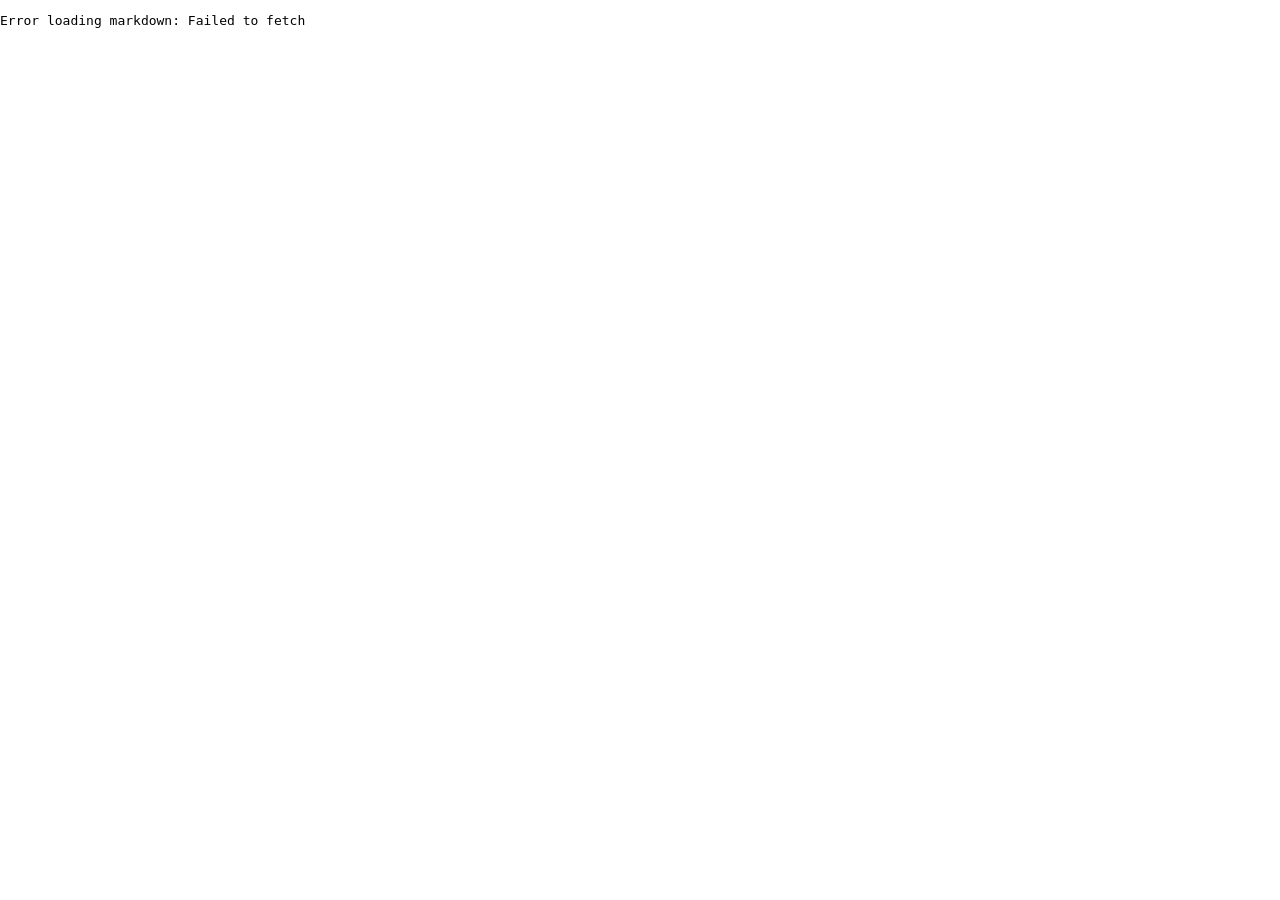
==== docs/index.html @ 3d0d826b "Add workflow and update links" ====
<!DOCTYPE html>
<html>
<head>
  <meta charset="utf-8">
  <title></title>
  <!-- jQuery (required by strapdown.js) -->
  <script src="jquery-3.6.0.min.js"></script>
  <!-- MathJax (optional for LaTeX) -->
  <!-- <script async src="tex-mml-chtml.js"></script> -->
  <style>
    html, body {
      margin: 0;
      padding: 0;
    }
  </style>
</head>

<body>
  <script>
    const base = 'https://raw.githubusercontent.com/jmcmenamy/GoVector/main/';
    const markdownUrl = base + 'README.md';

    const rewriteRelativeLinksAndAttrs = (markdown, baseUrl) => {
      // Rewrite Markdown links/images:
      markdown = markdown.replace(/(!?\[.*?\])\((?!https?:\/\/|#)(.*?)\)/g, (_, label, relPath) => {
        return `${label}(${baseUrl + relPath})`;
      });

      // Rewrite HTML src and srcset attributes:
      markdown = markdown.replace(/(\b(?:src|srcset))=["'](?!https?:\/\/|#)([^"']+)["']/g, (_, attr, url) => {
        return `${attr}="${baseUrl + url}"`;
      });

      return markdown;
    };
  
    fetch(markdownUrl)
      .then(res => res.text())
      .then(markdown => {
        const rewrittenMarkdown = rewriteRelativeLinksAndAttrs(markdown, base);
        const textarea = document.createElement('textarea');
        textarea.setAttribute('toc', '');
        textarea.style.display = 'none';
        textarea.innerHTML = rewrittenMarkdown;
        document.body.appendChild(textarea);
        const script = document.createElement('script');
        script.src = 'strapdown.js';
        document.body.appendChild(script);
        script.onload = () => {
          document.body.style.display = 'block';
          $('#headline').append('<a href="https://github.com/jmcmenamy/GoVector">Source Code</a>')
        }
        // document.body.appendChild(script);
      })
      .catch(err => {
        document.body.innerHTML = `<pre>Error loading markdown: ${err.message}</pre>`;
      });
  </script>
</body>
<style>
  :root {
    --bg-color: #ffffff;
    --bg-color-muted: #f6f8fa;
    --bg-color-neutral-muted: #818b981f;
    --text-color: #000000;
    --link-color: #1a0dab;
    --code-bg: #f5f5f5;
    --heading-color: #000000;
    --inline-code-color: #d6336c;
    --border-color: #eee;
  }

  @media (prefers-color-scheme: dark) {
    :root {
      --bg-color: #1e1e1e;
      --bg-color-muted: #151b23;
      --bg-color-neutral-muted: #656c7633;
      --text-color: #d4d4d4;
      --link-color: #4ea1ff;
      --code-bg: #2d2d2d;
      --heading-color: #ffffff;
      --inline-code-color: #ff79c6;
      --border-color: #000;
    }
  }

  .navbar-inverse {
    background-color: var(--bg-color) !important;
    border-color: var(--border-color) !important;
  }

  .navbar-inverse .navbar-toggle {
    background-color: var(--bg-color) !important;
    border-color: var(--border-color) !important;
  }



  body {
    background-color: var(--bg-color);
    color: var(--text-color);
  }

  a {
    color: var(--link-color);
  }

  h1, h2, h3, h4, h5, h6 {
    color: var(--heading-color);
    border-color: var(--text-color);
  }
  pre, code {
    background-color: var(--bg-color-muted);
    color: var(--text-color) !important;
  }

  pre {
    background-color: var(--bg-color-muted);
  }

  code {
    background-color: var(--bg-color-neutral-muted);
  }

  pre *, code * {
    color: var(--text-color) !important;
  }


  blockquote {
    border-left: 4px solid var(--link-color);
    color: var(--text-color);
    padding-left: 1em;
  }

  table {
    color: var(--text-color);
  }
</style>
</html>
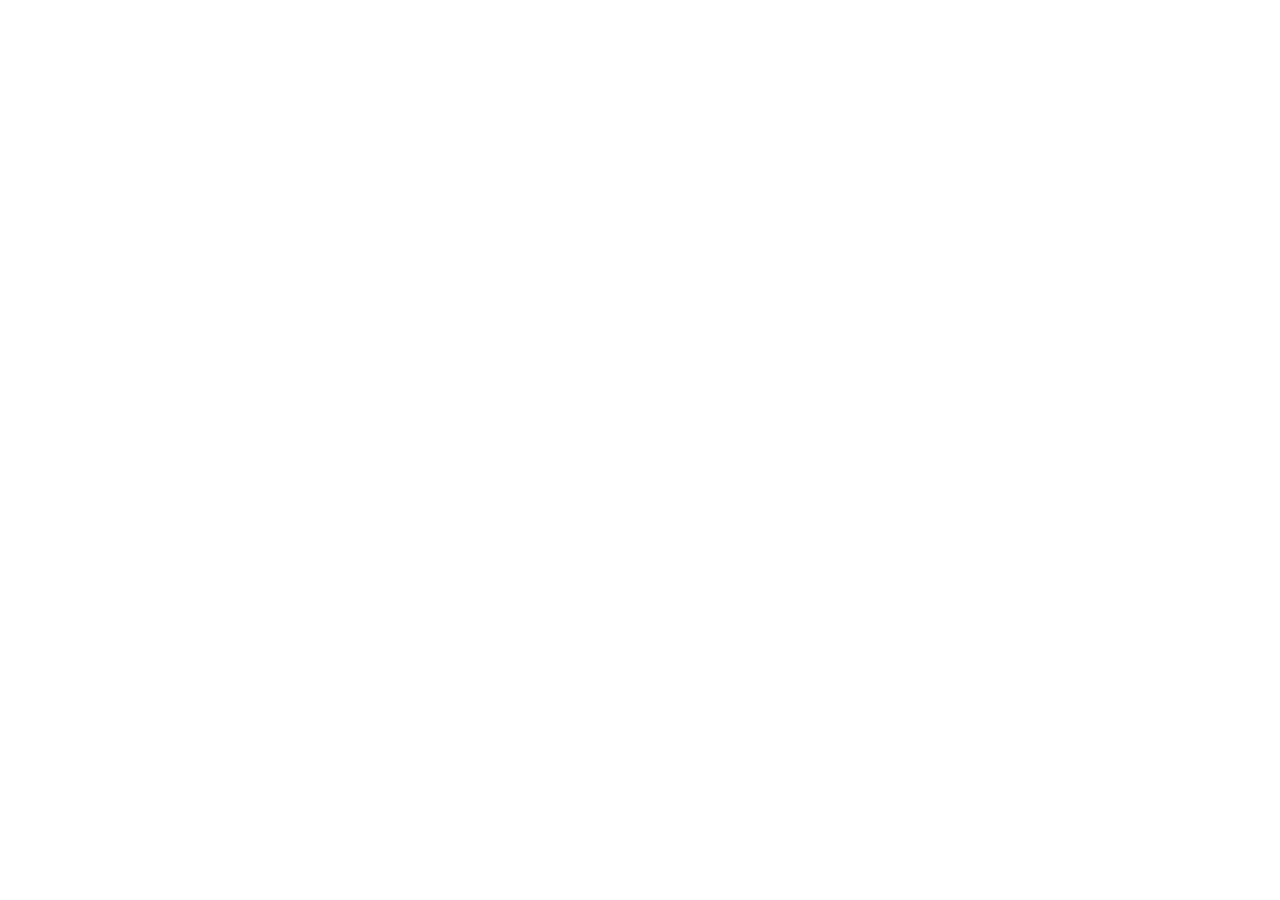
==== commit 648dd7b2: "Change workflow and markdown rendering" ====
--- a/docs/index.html
+++ b/docs/index.html
@@ -1,25 +1,49 @@
 <!DOCTYPE html>
-<html>
+<html lang="en">
 <head>
-  <meta charset="utf-8">
+  <meta charset="UTF-8">
+  <meta name="viewport" content="width=device-width, initial-scale=1">
   <title></title>
-  <!-- jQuery (required by strapdown.js) -->
-  <script src="jquery-3.6.0.min.js"></script>
-  <!-- MathJax (optional for LaTeX) -->
-  <!-- <script async src="tex-mml-chtml.js"></script> -->
+
+  <!-- Local GitHub Markdown CSS -->
+  <link rel="stylesheet" href="github-markdown.css">
+  <!-- <script src="jquery-3.6.0.min.js"></script> -->
+
   <style>
-    html, body {
+    body, .navbar {
       margin: 0;
-      padding: 0;
+      /* padding: 2rem; */
+      background-color: var(--bgColor-default) !important;
+      /* font-family: -apple-system, BlinkMacSystemFont, "Segoe UI", Helvetica, Arial, sans-serif; */
     }
+
+    .markdown-body {
+      margin-bottom: 5rem;
+    }
+
+    .navbar-inverse {
+    background-color: var(--bgColor-default) !important;
+    border-color: var(--borderColor-default) !important;
+    }
+
+  .navbar-inverse .navbar-toggle {
+    color: var(--fgColor-muted) !important;
+    background-color: var(--bgColor-default) !important;
+    border-color: var(--borderColor-default) !important;
+  }
+
+  .navbar-inverse .navbar-toggle:hover {
+    background-color: var(--borderColor-default) !important;
+    /* border-color: var(--borderColor-default) !important; */
+  }
   </style>
+
+
+
 </head>
-
-<body>
+<body>  
   <script>
     const base = 'https://raw.githubusercontent.com/jmcmenamy/GoVector/main/';
-    const markdownUrl = base + 'README.md';
-
     const rewriteRelativeLinksAndAttrs = (markdown, baseUrl) => {
       // Rewrite Markdown links/images:
       markdown = markdown.replace(/(!?\[.*?\])\((?!https?:\/\/|#)(.*?)\)/g, (_, label, relPath) => {
@@ -33,110 +57,47 @@
 
       return markdown;
     };
-  
-    fetch(markdownUrl)
-      .then(res => res.text())
+    // Load the rendered HTML from rendered_readme.html
+    fetch('rendered_readme.html')
+      .then(response => {
+        if (!response.ok) throw new Error('Failed to load rendered README');
+        return response.text();
+      })
       .then(markdown => {
+        // document.getElementById('readme').innerHTML = html;
+
+
         const rewrittenMarkdown = rewriteRelativeLinksAndAttrs(markdown, base);
-        const textarea = document.createElement('textarea');
+
+        const textarea = document.createElement('article');
         textarea.setAttribute('toc', '');
-        textarea.style.display = 'none';
+        textarea.classList.add('markdown-body');
         textarea.innerHTML = rewrittenMarkdown;
+        // Now generate IDs on the inserted headers
+        textarea.querySelectorAll('h1, h2, h3, h4, h5, h6').forEach(h => {
+          if (!h.id) {
+            h.id = h.textContent
+              .trim()
+              .toLowerCase()
+              .replace(/[^\w\s-]/g, '')
+              .replace(/\s+/g, '-')
+              .replace(/-+/g, '-');
+          }
+        });
         document.body.appendChild(textarea);
         const script = document.createElement('script');
         script.src = 'strapdown.js';
         document.body.appendChild(script);
         script.onload = () => {
           document.body.style.display = 'block';
+          $('#content').addClass('markdown-body');
           $('#headline').append('<a href="https://github.com/jmcmenamy/GoVector">Source Code</a>')
         }
-        // document.body.appendChild(script);
+        document.body.appendChild(script);
       })
-      .catch(err => {
-        document.body.innerHTML = `<pre>Error loading markdown: ${err.message}</pre>`;
+      .catch(error => {
+        document.getElementById('readme').innerHTML = '<p style="color:red;">Error loading README: ' + error.message + '</p>';
       });
   </script>
 </body>
-<style>
-  :root {
-    --bg-color: #ffffff;
-    --bg-color-muted: #f6f8fa;
-    --bg-color-neutral-muted: #818b981f;
-    --text-color: #000000;
-    --link-color: #1a0dab;
-    --code-bg: #f5f5f5;
-    --heading-color: #000000;
-    --inline-code-color: #d6336c;
-    --border-color: #eee;
-  }
-
-  @media (prefers-color-scheme: dark) {
-    :root {
-      --bg-color: #1e1e1e;
-      --bg-color-muted: #151b23;
-      --bg-color-neutral-muted: #656c7633;
-      --text-color: #d4d4d4;
-      --link-color: #4ea1ff;
-      --code-bg: #2d2d2d;
-      --heading-color: #ffffff;
-      --inline-code-color: #ff79c6;
-      --border-color: #000;
-    }
-  }
-
-  .navbar-inverse {
-    background-color: var(--bg-color) !important;
-    border-color: var(--border-color) !important;
-  }
-
-  .navbar-inverse .navbar-toggle {
-    background-color: var(--bg-color) !important;
-    border-color: var(--border-color) !important;
-  }
-
-
-
-  body {
-    background-color: var(--bg-color);
-    color: var(--text-color);
-  }
-
-  a {
-    color: var(--link-color);
-  }
-
-  h1, h2, h3, h4, h5, h6 {
-    color: var(--heading-color);
-    border-color: var(--text-color);
-  }
-  pre, code {
-    background-color: var(--bg-color-muted);
-    color: var(--text-color) !important;
-  }
-
-  pre {
-    background-color: var(--bg-color-muted);
-  }
-
-  code {
-    background-color: var(--bg-color-neutral-muted);
-  }
-
-  pre *, code * {
-    color: var(--text-color) !important;
-  }
-
-
-  blockquote {
-    border-left: 4px solid var(--link-color);
-    color: var(--text-color);
-    padding-left: 1em;
-  }
-
-  table {
-    color: var(--text-color);
-  }
-</style>
-</html>
-
-
+</html>
--- a/docs/github-markdown.css
+++ b/docs/github-markdown.css
@@ -0,0 +1,1228 @@
+.markdown-body {
+    --base-size-4: 0.25rem;
+    --base-size-8: 0.5rem;
+    --base-size-16: 1rem;
+    --base-size-24: 1.5rem;
+    --base-size-40: 2.5rem;
+    --base-text-weight-normal: 400;
+    --base-text-weight-medium: 500;
+    --base-text-weight-semibold: 600;
+    --fontStack-monospace: ui-monospace, SFMono-Regular, SF Mono, Menlo, Consolas, Liberation Mono, monospace;
+    --fgColor-accent: Highlight;
+  }
+  @media (prefers-color-scheme: dark) {
+    *, [data-theme="dark"] {
+      /* dark */
+      color-scheme: dark;
+      --focus-outlineColor: #1f6feb;
+      --fgColor-default: #f0f6fc;
+      --fgColor-muted: #9198a1;
+      --fgColor-accent: #4493f8;
+      --fgColor-success: #3fb950;
+      --fgColor-attention: #d29922;
+      --fgColor-danger: #f85149;
+      --fgColor-done: #ab7df8;
+      --bgColor-default: #0d1117;
+      --bgColor-muted: #151b23;
+      --bgColor-neutral-muted: #656c7633;
+      --bgColor-attention-muted: #bb800926;
+      --borderColor-default: #3d444d;
+      --borderColor-muted: #3d444db3;
+      --borderColor-neutral-muted: #3d444db3;
+      --borderColor-accent-emphasis: #1f6feb;
+      --borderColor-success-emphasis: #238636;
+      --borderColor-attention-emphasis: #9e6a03;
+      --borderColor-danger-emphasis: #da3633;
+      --borderColor-done-emphasis: #8957e5;
+      --color-prettylights-syntax-comment: #9198a1;
+      --color-prettylights-syntax-constant: #79c0ff;
+      --color-prettylights-syntax-constant-other-reference-link: #a5d6ff;
+      --color-prettylights-syntax-entity: #d2a8ff;
+      --color-prettylights-syntax-storage-modifier-import: #f0f6fc;
+      --color-prettylights-syntax-entity-tag: #7ee787;
+      --color-prettylights-syntax-keyword: #ff7b72;
+      --color-prettylights-syntax-string: #a5d6ff;
+      --color-prettylights-syntax-variable: #ffa657;
+      --color-prettylights-syntax-brackethighlighter-unmatched: #f85149;
+      --color-prettylights-syntax-brackethighlighter-angle: #9198a1;
+      --color-prettylights-syntax-invalid-illegal-text: #f0f6fc;
+      --color-prettylights-syntax-invalid-illegal-bg: #8e1519;
+      --color-prettylights-syntax-carriage-return-text: #f0f6fc;
+      --color-prettylights-syntax-carriage-return-bg: #b62324;
+      --color-prettylights-syntax-string-regexp: #7ee787;
+      --color-prettylights-syntax-markup-list: #f2cc60;
+      --color-prettylights-syntax-markup-heading: #1f6feb;
+      --color-prettylights-syntax-markup-italic: #f0f6fc;
+      --color-prettylights-syntax-markup-bold: #f0f6fc;
+      --color-prettylights-syntax-markup-deleted-text: #ffdcd7;
+      --color-prettylights-syntax-markup-deleted-bg: #67060c;
+      --color-prettylights-syntax-markup-inserted-text: #aff5b4;
+      --color-prettylights-syntax-markup-inserted-bg: #033a16;
+      --color-prettylights-syntax-markup-changed-text: #ffdfb6;
+      --color-prettylights-syntax-markup-changed-bg: #5a1e02;
+      --color-prettylights-syntax-markup-ignored-text: #f0f6fc;
+      --color-prettylights-syntax-markup-ignored-bg: #1158c7;
+      --color-prettylights-syntax-meta-diff-range: #d2a8ff;
+      --color-prettylights-syntax-sublimelinter-gutter-mark: #3d444d;
+    }
+  }
+  @media (prefers-color-scheme: light) {
+    *, [data-theme="light"] {
+      /* light */
+      color-scheme: light;
+      --focus-outlineColor: #0969da;
+      --fgColor-default: #1f2328;
+      --fgColor-muted: #59636e;
+      --fgColor-accent: #0969da;
+      --fgColor-success: #1a7f37;
+      --fgColor-attention: #9a6700;
+      --fgColor-danger: #d1242f;
+      --fgColor-done: #8250df;
+      --bgColor-default: #ffffff;
+      --bgColor-muted: #f6f8fa;
+      --bgColor-neutral-muted: #818b981f;
+      --bgColor-attention-muted: #fff8c5;
+      --borderColor-default: #d1d9e0;
+      --borderColor-muted: #d1d9e0b3;
+      --borderColor-neutral-muted: #d1d9e0b3;
+      --borderColor-accent-emphasis: #0969da;
+      --borderColor-success-emphasis: #1a7f37;
+      --borderColor-attention-emphasis: #9a6700;
+      --borderColor-danger-emphasis: #cf222e;
+      --borderColor-done-emphasis: #8250df;
+      --color-prettylights-syntax-comment: #59636e;
+      --color-prettylights-syntax-constant: #0550ae;
+      --color-prettylights-syntax-constant-other-reference-link: #0a3069;
+      --color-prettylights-syntax-entity: #6639ba;
+      --color-prettylights-syntax-storage-modifier-import: #1f2328;
+      --color-prettylights-syntax-entity-tag: #0550ae;
+      --color-prettylights-syntax-keyword: #cf222e;
+      --color-prettylights-syntax-string: #0a3069;
+      --color-prettylights-syntax-variable: #953800;
+      --color-prettylights-syntax-brackethighlighter-unmatched: #82071e;
+      --color-prettylights-syntax-brackethighlighter-angle: #59636e;
+      --color-prettylights-syntax-invalid-illegal-text: #f6f8fa;
+      --color-prettylights-syntax-invalid-illegal-bg: #82071e;
+      --color-prettylights-syntax-carriage-return-text: #f6f8fa;
+      --color-prettylights-syntax-carriage-return-bg: #cf222e;
+      --color-prettylights-syntax-string-regexp: #116329;
+      --color-prettylights-syntax-markup-list: #3b2300;
+      --color-prettylights-syntax-markup-heading: #0550ae;
+      --color-prettylights-syntax-markup-italic: #1f2328;
+      --color-prettylights-syntax-markup-bold: #1f2328;
+      --color-prettylights-syntax-markup-deleted-text: #82071e;
+      --color-prettylights-syntax-markup-deleted-bg: #ffebe9;
+      --color-prettylights-syntax-markup-inserted-text: #116329;
+      --color-prettylights-syntax-markup-inserted-bg: #dafbe1;
+      --color-prettylights-syntax-markup-changed-text: #953800;
+      --color-prettylights-syntax-markup-changed-bg: #ffd8b5;
+      --color-prettylights-syntax-markup-ignored-text: #d1d9e0;
+      --color-prettylights-syntax-markup-ignored-bg: #0550ae;
+      --color-prettylights-syntax-meta-diff-range: #8250df;
+      --color-prettylights-syntax-sublimelinter-gutter-mark: #818b98;
+    }
+  }
+  
+  .markdown-body {
+    -ms-text-size-adjust: 100%;
+    -webkit-text-size-adjust: 100%;
+    margin: 0;
+    color: var(--fgColor-default);
+    background-color: var(--bgColor-default);
+    font-family: -apple-system,BlinkMacSystemFont,"Segoe UI","Noto Sans",Helvetica,Arial,sans-serif,"Apple Color Emoji","Segoe UI Emoji";
+    font-size: 16px;
+    line-height: 1.5;
+    word-wrap: break-word;
+  }
+  
+  .markdown-body .octicon {
+    display: inline-block;
+    fill: currentColor;
+    vertical-align: text-bottom;
+  }
+  
+  .markdown-body h1:hover .anchor .octicon-link:before,
+  .markdown-body h2:hover .anchor .octicon-link:before,
+  .markdown-body h3:hover .anchor .octicon-link:before,
+  .markdown-body h4:hover .anchor .octicon-link:before,
+  .markdown-body h5:hover .anchor .octicon-link:before,
+  .markdown-body h6:hover .anchor .octicon-link:before {
+    width: 16px;
+    height: 16px;
+    content: ' ';
+    display: inline-block;
+    background-color: currentColor;
+    -webkit-mask-image: url("data:image/svg+xml,<svg xmlns='http://www.w3.org/2000/svg' viewBox='0 0 16 16' version='1.1' aria-hidden='true'><path fill-rule='evenodd' d='M7.775 3.275a.75.75 0 001.06 1.06l1.25-1.25a2 2 0 112.83 2.83l-2.5 2.5a2 2 0 01-2.83 0 .75.75 0 00-1.06 1.06 3.5 3.5 0 004.95 0l2.5-2.5a3.5 3.5 0 00-4.95-4.95l-1.25 1.25zm-4.69 9.64a2 2 0 010-2.83l2.5-2.5a2 2 0 012.83 0 .75.75 0 001.06-1.06 3.5 3.5 0 00-4.95 0l-2.5 2.5a3.5 3.5 0 004.95 4.95l1.25-1.25a.75.75 0 00-1.06-1.06l-1.25 1.25a2 2 0 01-2.83 0z'></path></svg>");
+    mask-image: url("data:image/svg+xml,<svg xmlns='http://www.w3.org/2000/svg' viewBox='0 0 16 16' version='1.1' aria-hidden='true'><path fill-rule='evenodd' d='M7.775 3.275a.75.75 0 001.06 1.06l1.25-1.25a2 2 0 112.83 2.83l-2.5 2.5a2 2 0 01-2.83 0 .75.75 0 00-1.06 1.06 3.5 3.5 0 004.95 0l2.5-2.5a3.5 3.5 0 00-4.95-4.95l-1.25 1.25zm-4.69 9.64a2 2 0 010-2.83l2.5-2.5a2 2 0 012.83 0 .75.75 0 001.06-1.06 3.5 3.5 0 00-4.95 0l-2.5 2.5a3.5 3.5 0 004.95 4.95l1.25-1.25a.75.75 0 00-1.06-1.06l-1.25 1.25a2 2 0 01-2.83 0z'></path></svg>");
+  }
+  
+  .markdown-body details,
+  .markdown-body figcaption,
+  .markdown-body figure {
+    display: block;
+  }
+  
+  .markdown-body summary {
+    display: list-item;
+  }
+  
+  .markdown-body [hidden] {
+    display: none !important;
+  }
+  
+  .markdown-body a {
+    background-color: transparent;
+    color: var(--fgColor-accent);
+    text-decoration: none;
+  }
+  
+  .markdown-body abbr[title] {
+    border-bottom: none;
+    -webkit-text-decoration: underline dotted;
+    text-decoration: underline dotted;
+  }
+  
+  .markdown-body b,
+  .markdown-body strong {
+    font-weight: var(--base-text-weight-semibold, 600);
+  }
+  
+  .markdown-body dfn {
+    font-style: italic;
+  }
+  
+  .markdown-body h1 {
+    margin: .67em 0;
+    font-weight: var(--base-text-weight-semibold, 600);
+    padding-bottom: .3em;
+    font-size: 2em;
+    border-bottom: 1px solid var(--borderColor-muted);
+  }
+  
+  .markdown-body mark {
+    background-color: var(--bgColor-attention-muted);
+    color: var(--fgColor-default);
+  }
+  
+  .markdown-body small {
+    font-size: 90%;
+  }
+  
+  .markdown-body sub,
+  .markdown-body sup {
+    font-size: 75%;
+    line-height: 0;
+    position: relative;
+    vertical-align: baseline;
+  }
+  
+  .markdown-body sub {
+    bottom: -0.25em;
+  }
+  
+  .markdown-body sup {
+    top: -0.5em;
+  }
+  
+  .markdown-body img {
+    border-style: none;
+    max-width: 100%;
+    box-sizing: content-box;
+  }
+  
+  .markdown-body code,
+  .markdown-body kbd,
+  .markdown-body pre,
+  .markdown-body samp {
+    font-family: monospace;
+    font-size: 1em;
+  }
+  
+  .markdown-body figure {
+    margin: 1em var(--base-size-40);
+  }
+  
+  .markdown-body hr {
+    box-sizing: content-box;
+    overflow: hidden;
+    background: transparent;
+    border-bottom: 1px solid var(--borderColor-muted);
+    height: .25em;
+    padding: 0;
+    margin: var(--base-size-24) 0;
+    background-color: var(--borderColor-default);
+    border: 0;
+  }
+  
+  .markdown-body input {
+    font: inherit;
+    margin: 0;
+    overflow: visible;
+    font-family: inherit;
+    font-size: inherit;
+    line-height: inherit;
+  }
+  
+  .markdown-body [type=button],
+  .markdown-body [type=reset],
+  .markdown-body [type=submit] {
+    -webkit-appearance: button;
+    appearance: button;
+  }
+  
+  .markdown-body [type=checkbox],
+  .markdown-body [type=radio] {
+    box-sizing: border-box;
+    padding: 0;
+  }
+  
+  .markdown-body [type=number]::-webkit-inner-spin-button,
+  .markdown-body [type=number]::-webkit-outer-spin-button {
+    height: auto;
+  }
+  
+  .markdown-body [type=search]::-webkit-search-cancel-button,
+  .markdown-body [type=search]::-webkit-search-decoration {
+    -webkit-appearance: none;
+    appearance: none;
+  }
+  
+  .markdown-body ::-webkit-input-placeholder {
+    color: inherit;
+    opacity: .54;
+  }
+  
+  .markdown-body ::-webkit-file-upload-button {
+    -webkit-appearance: button;
+    appearance: button;
+    font: inherit;
+  }
+  
+  .markdown-body a:hover {
+    text-decoration: underline;
+  }
+  
+  .markdown-body ::placeholder {
+    color: var(--fgColor-muted);
+    opacity: 1;
+  }
+  
+  .markdown-body hr::before {
+    display: table;
+    content: "";
+  }
+  
+  .markdown-body hr::after {
+    display: table;
+    clear: both;
+    content: "";
+  }
+  
+  .markdown-body table {
+    border-spacing: 0;
+    border-collapse: collapse;
+    display: block;
+    width: max-content;
+    max-width: 100%;
+    overflow: auto;
+    font-variant: tabular-nums;
+  }
+  
+  .markdown-body td,
+  .markdown-body th {
+    padding: 0;
+  }
+  
+  .markdown-body details summary {
+    cursor: pointer;
+  }
+  
+  .markdown-body a:focus,
+  .markdown-body [role=button]:focus,
+  .markdown-body input[type=radio]:focus,
+  .markdown-body input[type=checkbox]:focus {
+    outline: 2px solid var(--focus-outlineColor);
+    outline-offset: -2px;
+    box-shadow: none;
+  }
+  
+  .markdown-body a:focus:not(:focus-visible),
+  .markdown-body [role=button]:focus:not(:focus-visible),
+  .markdown-body input[type=radio]:focus:not(:focus-visible),
+  .markdown-body input[type=checkbox]:focus:not(:focus-visible) {
+    outline: solid 1px transparent;
+  }
+  
+  .markdown-body a:focus-visible,
+  .markdown-body [role=button]:focus-visible,
+  .markdown-body input[type=radio]:focus-visible,
+  .markdown-body input[type=checkbox]:focus-visible {
+    outline: 2px solid var(--focus-outlineColor);
+    outline-offset: -2px;
+    box-shadow: none;
+  }
+  
+  .markdown-body a:not([class]):focus,
+  .markdown-body a:not([class]):focus-visible,
+  .markdown-body input[type=radio]:focus,
+  .markdown-body input[type=radio]:focus-visible,
+  .markdown-body input[type=checkbox]:focus,
+  .markdown-body input[type=checkbox]:focus-visible {
+    outline-offset: 0;
+  }
+  
+  .markdown-body kbd {
+    display: inline-block;
+    padding: var(--base-size-4);
+    font: 11px var(--fontStack-monospace, ui-monospace, SFMono-Regular, SF Mono, Menlo, Consolas, Liberation Mono, monospace);
+    line-height: 10px;
+    color: var(--fgColor-default);
+    vertical-align: middle;
+    background-color: var(--bgColor-muted);
+    border: solid 1px var(--borderColor-neutral-muted);
+    border-bottom-color: var(--borderColor-neutral-muted);
+    border-radius: 6px;
+    box-shadow: inset 0 -1px 0 var(--borderColor-neutral-muted);
+  }
+  
+  .markdown-body h1,
+  .markdown-body h2,
+  .markdown-body h3,
+  .markdown-body h4,
+  .markdown-body h5,
+  .markdown-body h6 {
+    margin-top: var(--base-size-24);
+    margin-bottom: var(--base-size-16);
+    font-weight: var(--base-text-weight-semibold, 600);
+    line-height: 1.25;
+  }
+  
+  .markdown-body h2 {
+    font-weight: var(--base-text-weight-semibold, 600);
+    padding-bottom: .3em;
+    font-size: 1.5em;
+    border-bottom: 1px solid var(--borderColor-muted);
+  }
+  
+  .markdown-body h3 {
+    font-weight: var(--base-text-weight-semibold, 600);
+    font-size: 1.25em;
+  }
+  
+  .markdown-body h4 {
+    font-weight: var(--base-text-weight-semibold, 600);
+    font-size: 1em;
+  }
+  
+  .markdown-body h5 {
+    font-weight: var(--base-text-weight-semibold, 600);
+    font-size: .875em;
+  }
+  
+  .markdown-body h6 {
+    font-weight: var(--base-text-weight-semibold, 600);
+    font-size: .85em;
+    color: var(--fgColor-muted);
+  }
+  
+  .markdown-body p {
+    margin-top: 0;
+    margin-bottom: 10px;
+  }
+  
+  .markdown-body blockquote {
+    margin: 0;
+    padding: 0 1em;
+    color: var(--fgColor-muted);
+    border-left: .25em solid var(--borderColor-default);
+  }
+  
+  .markdown-body ul,
+  .markdown-body ol {
+    margin-top: 0;
+    margin-bottom: 0;
+    padding-left: 2em;
+  }
+  
+  .markdown-body ol ol,
+  .markdown-body ul ol {
+    list-style-type: lower-roman;
+  }
+  
+  .markdown-body ul ul ol,
+  .markdown-body ul ol ol,
+  .markdown-body ol ul ol,
+  .markdown-body ol ol ol {
+    list-style-type: lower-alpha;
+  }
+  
+  .markdown-body dd {
+    margin-left: 0;
+  }
+  
+  .markdown-body tt,
+  .markdown-body code,
+  .markdown-body samp {
+    font-family: var(--fontStack-monospace, ui-monospace, SFMono-Regular, SF Mono, Menlo, Consolas, Liberation Mono, monospace);
+    font-size: 12px;
+  }
+  
+  .markdown-body pre {
+    margin-top: 0;
+    margin-bottom: 0;
+    font-family: var(--fontStack-monospace, ui-monospace, SFMono-Regular, SF Mono, Menlo, Consolas, Liberation Mono, monospace);
+    font-size: 12px;
+    word-wrap: normal;
+  }
+  
+  .markdown-body .octicon {
+    display: inline-block;
+    overflow: visible !important;
+    vertical-align: text-bottom;
+    fill: currentColor;
+  }
+  
+  .markdown-body input::-webkit-outer-spin-button,
+  .markdown-body input::-webkit-inner-spin-button {
+    margin: 0;
+    appearance: none;
+  }
+  
+  .markdown-body .mr-2 {
+    margin-right: var(--base-size-8, 8px) !important;
+  }
+  
+  .markdown-body::before {
+    display: table;
+    content: "";
+  }
+  
+  .markdown-body::after {
+    display: table;
+    clear: both;
+    content: "";
+  }
+  
+  .markdown-body>*:first-child {
+    margin-top: 0 !important;
+  }
+  
+  .markdown-body>*:last-child {
+    margin-bottom: 0 !important;
+  }
+  
+  .markdown-body a:not([href]) {
+    color: inherit;
+    text-decoration: none;
+  }
+  
+  .markdown-body .absent {
+    color: var(--fgColor-danger);
+  }
+  
+  .markdown-body .anchor {
+    float: left;
+    padding-right: var(--base-size-4);
+    margin-left: -20px;
+    line-height: 1;
+  }
+  
+  .markdown-body .anchor:focus {
+    outline: none;
+  }
+  
+  .markdown-body p,
+  .markdown-body blockquote,
+  .markdown-body ul,
+  .markdown-body ol,
+  .markdown-body dl,
+  .markdown-body table,
+  .markdown-body pre,
+  .markdown-body details {
+    margin-top: 0;
+    margin-bottom: var(--base-size-16);
+  }
+  
+  .markdown-body blockquote>:first-child {
+    margin-top: 0;
+  }
+  
+  .markdown-body blockquote>:last-child {
+    margin-bottom: 0;
+  }
+  
+  .markdown-body h1 .octicon-link,
+  .markdown-body h2 .octicon-link,
+  .markdown-body h3 .octicon-link,
+  .markdown-body h4 .octicon-link,
+  .markdown-body h5 .octicon-link,
+  .markdown-body h6 .octicon-link {
+    color: var(--fgColor-default);
+    vertical-align: middle;
+    visibility: hidden;
+  }
+  
+  .markdown-body h1:hover .anchor,
+  .markdown-body h2:hover .anchor,
+  .markdown-body h3:hover .anchor,
+  .markdown-body h4:hover .anchor,
+  .markdown-body h5:hover .anchor,
+  .markdown-body h6:hover .anchor {
+    text-decoration: none;
+  }
+  
+  .markdown-body h1:hover .anchor .octicon-link,
+  .markdown-body h2:hover .anchor .octicon-link,
+  .markdown-body h3:hover .anchor .octicon-link,
+  .markdown-body h4:hover .anchor .octicon-link,
+  .markdown-body h5:hover .anchor .octicon-link,
+  .markdown-body h6:hover .anchor .octicon-link {
+    visibility: visible;
+  }
+  
+  .markdown-body h1 tt,
+  .markdown-body h1 code,
+  .markdown-body h2 tt,
+  .markdown-body h2 code,
+  .markdown-body h3 tt,
+  .markdown-body h3 code,
+  .markdown-body h4 tt,
+  .markdown-body h4 code,
+  .markdown-body h5 tt,
+  .markdown-body h5 code,
+  .markdown-body h6 tt,
+  .markdown-body h6 code {
+    padding: 0 .2em;
+    font-size: inherit;
+  }
+  
+  .markdown-body summary h1,
+  .markdown-body summary h2,
+  .markdown-body summary h3,
+  .markdown-body summary h4,
+  .markdown-body summary h5,
+  .markdown-body summary h6 {
+    display: inline-block;
+  }
+  
+  .markdown-body summary h1 .anchor,
+  .markdown-body summary h2 .anchor,
+  .markdown-body summary h3 .anchor,
+  .markdown-body summary h4 .anchor,
+  .markdown-body summary h5 .anchor,
+  .markdown-body summary h6 .anchor {
+    margin-left: -40px;
+  }
+  
+  .markdown-body summary h1,
+  .markdown-body summary h2 {
+    padding-bottom: 0;
+    border-bottom: 0;
+  }
+  
+  .markdown-body ul.no-list,
+  .markdown-body ol.no-list {
+    padding: 0;
+    list-style-type: none;
+  }
+  
+  .markdown-body ol[type="a s"] {
+    list-style-type: lower-alpha;
+  }
+  
+  .markdown-body ol[type="A s"] {
+    list-style-type: upper-alpha;
+  }
+  
+  .markdown-body ol[type="i s"] {
+    list-style-type: lower-roman;
+  }
+  
+  .markdown-body ol[type="I s"] {
+    list-style-type: upper-roman;
+  }
+  
+  .markdown-body ol[type="1"] {
+    list-style-type: decimal;
+  }
+  
+  .markdown-body div>ol:not([type]) {
+    list-style-type: decimal;
+  }
+  
+  .markdown-body ul ul,
+  .markdown-body ul ol,
+  .markdown-body ol ol,
+  .markdown-body ol ul {
+    margin-top: 0;
+    margin-bottom: 0;
+  }
+  
+  .markdown-body li>p {
+    margin-top: var(--base-size-16);
+  }
+  
+  .markdown-body li+li {
+    margin-top: .25em;
+  }
+  
+  .markdown-body dl {
+    padding: 0;
+  }
+  
+  .markdown-body dl dt {
+    padding: 0;
+    margin-top: var(--base-size-16);
+    font-size: 1em;
+    font-style: italic;
+    font-weight: var(--base-text-weight-semibold, 600);
+  }
+  
+  .markdown-body dl dd {
+    padding: 0 var(--base-size-16);
+    margin-bottom: var(--base-size-16);
+  }
+  
+  .markdown-body table th {
+    font-weight: var(--base-text-weight-semibold, 600);
+  }
+  
+  .markdown-body table th,
+  .markdown-body table td {
+    padding: 6px 13px;
+    border: 1px solid var(--borderColor-default);
+  }
+  
+  .markdown-body table td>:last-child {
+    margin-bottom: 0;
+  }
+  
+  .markdown-body table tr {
+    background-color: var(--bgColor-default);
+    border-top: 1px solid var(--borderColor-muted);
+  }
+  
+  .markdown-body table tr:nth-child(2n) {
+    background-color: var(--bgColor-muted);
+  }
+  
+  .markdown-body table img {
+    background-color: transparent;
+  }
+  
+  .markdown-body img[align=right] {
+    padding-left: 20px;
+  }
+  
+  .markdown-body img[align=left] {
+    padding-right: 20px;
+  }
+  
+  .markdown-body .emoji {
+    max-width: none;
+    vertical-align: text-top;
+    background-color: transparent;
+  }
+  
+  .markdown-body span.frame {
+    display: block;
+    overflow: hidden;
+  }
+  
+  .markdown-body span.frame>span {
+    display: block;
+    float: left;
+    width: auto;
+    padding: 7px;
+    margin: 13px 0 0;
+    overflow: hidden;
+    border: 1px solid var(--borderColor-default);
+  }
+  
+  .markdown-body span.frame span img {
+    display: block;
+    float: left;
+  }
+  
+  .markdown-body span.frame span span {
+    display: block;
+    padding: 5px 0 0;
+    clear: both;
+    color: var(--fgColor-default);
+  }
+  
+  .markdown-body span.align-center {
+    display: block;
+    overflow: hidden;
+    clear: both;
+  }
+  
+  .markdown-body span.align-center>span {
+    display: block;
+    margin: 13px auto 0;
+    overflow: hidden;
+    text-align: center;
+  }
+  
+  .markdown-body span.align-center span img {
+    margin: 0 auto;
+    text-align: center;
+  }
+  
+  .markdown-body span.align-right {
+    display: block;
+    overflow: hidden;
+    clear: both;
+  }
+  
+  .markdown-body span.align-right>span {
+    display: block;
+    margin: 13px 0 0;
+    overflow: hidden;
+    text-align: right;
+  }
+  
+  .markdown-body span.align-right span img {
+    margin: 0;
+    text-align: right;
+  }
+  
+  .markdown-body span.float-left {
+    display: block;
+    float: left;
+    margin-right: 13px;
+    overflow: hidden;
+  }
+  
+  .markdown-body span.float-left span {
+    margin: 13px 0 0;
+  }
+  
+  .markdown-body span.float-right {
+    display: block;
+    float: right;
+    margin-left: 13px;
+    overflow: hidden;
+  }
+  
+  .markdown-body span.float-right>span {
+    display: block;
+    margin: 13px auto 0;
+    overflow: hidden;
+    text-align: right;
+  }
+  
+  .markdown-body code,
+  .markdown-body tt {
+    padding: .2em .4em;
+    margin: 0;
+    font-size: 85%;
+    white-space: break-spaces;
+    background-color: var(--bgColor-neutral-muted);
+    border-radius: 6px;
+  }
+  
+  .markdown-body code br,
+  .markdown-body tt br {
+    display: none;
+  }
+  
+  .markdown-body del code {
+    text-decoration: inherit;
+  }
+  
+  .markdown-body samp {
+    font-size: 85%;
+  }
+  
+  .markdown-body pre code {
+    font-size: 100%;
+  }
+  
+  .markdown-body pre>code {
+    padding: 0;
+    margin: 0;
+    word-break: normal;
+    white-space: pre;
+    background: transparent;
+    border: 0;
+  }
+  
+  .markdown-body .highlight {
+    margin-bottom: var(--base-size-16);
+  }
+  
+  .markdown-body .highlight pre {
+    margin-bottom: 0;
+    word-break: normal;
+  }
+  
+  .markdown-body .highlight pre,
+  .markdown-body pre {
+    padding: var(--base-size-16);
+    overflow: auto;
+    font-size: 85%;
+    line-height: 1.45;
+    color: var(--fgColor-default);
+    background-color: var(--bgColor-muted);
+    border-radius: 6px;
+  }
+  
+  .markdown-body pre code,
+  .markdown-body pre tt {
+    display: inline;
+    max-width: auto;
+    padding: 0;
+    margin: 0;
+    overflow: visible;
+    line-height: inherit;
+    word-wrap: normal;
+    background-color: transparent;
+    border: 0;
+  }
+  
+  .markdown-body .csv-data td,
+  .markdown-body .csv-data th {
+    padding: 5px;
+    overflow: hidden;
+    font-size: 12px;
+    line-height: 1;
+    text-align: left;
+    white-space: nowrap;
+  }
+  
+  .markdown-body .csv-data .blob-num {
+    padding: 10px var(--base-size-8) 9px;
+    text-align: right;
+    background: var(--bgColor-default);
+    border: 0;
+  }
+  
+  .markdown-body .csv-data tr {
+    border-top: 0;
+  }
+  
+  .markdown-body .csv-data th {
+    font-weight: var(--base-text-weight-semibold, 600);
+    background: var(--bgColor-muted);
+    border-top: 0;
+  }
+  
+  .markdown-body [data-footnote-ref]::before {
+    content: "[";
+  }
+  
+  .markdown-body [data-footnote-ref]::after {
+    content: "]";
+  }
+  
+  .markdown-body .footnotes {
+    font-size: 12px;
+    color: var(--fgColor-muted);
+    border-top: 1px solid var(--borderColor-default);
+  }
+  
+  .markdown-body .footnotes ol {
+    padding-left: var(--base-size-16);
+  }
+  
+  .markdown-body .footnotes ol ul {
+    display: inline-block;
+    padding-left: var(--base-size-16);
+    margin-top: var(--base-size-16);
+  }
+  
+  .markdown-body .footnotes li {
+    position: relative;
+  }
+  
+  .markdown-body .footnotes li:target::before {
+    position: absolute;
+    top: calc(var(--base-size-8)*-1);
+    right: calc(var(--base-size-8)*-1);
+    bottom: calc(var(--base-size-8)*-1);
+    left: calc(var(--base-size-24)*-1);
+    pointer-events: none;
+    content: "";
+    border: 2px solid var(--borderColor-accent-emphasis);
+    border-radius: 6px;
+  }
+  
+  .markdown-body .footnotes li:target {
+    color: var(--fgColor-default);
+  }
+  
+  .markdown-body .footnotes .data-footnote-backref g-emoji {
+    font-family: monospace;
+  }
+  
+  .markdown-body body:has(:modal) {
+    padding-right: var(--dialog-scrollgutter) !important;
+  }
+  
+  .markdown-body .pl-c {
+    color: var(--color-prettylights-syntax-comment);
+  }
+  
+  .markdown-body .pl-c1,
+  .markdown-body .pl-s .pl-v {
+    color: var(--color-prettylights-syntax-constant);
+  }
+  
+  .markdown-body .pl-e,
+  .markdown-body .pl-en {
+    color: var(--color-prettylights-syntax-entity);
+  }
+  
+  .markdown-body .pl-smi,
+  .markdown-body .pl-s .pl-s1 {
+    color: var(--color-prettylights-syntax-storage-modifier-import);
+  }
+  
+  .markdown-body .pl-ent {
+    color: var(--color-prettylights-syntax-entity-tag);
+  }
+  
+  .markdown-body .pl-k {
+    color: var(--color-prettylights-syntax-keyword);
+  }
+  
+  .markdown-body .pl-s,
+  .markdown-body .pl-pds,
+  .markdown-body .pl-s .pl-pse .pl-s1,
+  .markdown-body .pl-sr,
+  .markdown-body .pl-sr .pl-cce,
+  .markdown-body .pl-sr .pl-sre,
+  .markdown-body .pl-sr .pl-sra {
+    color: var(--color-prettylights-syntax-string);
+  }
+  
+  .markdown-body .pl-v,
+  .markdown-body .pl-smw {
+    color: var(--color-prettylights-syntax-variable);
+  }
+  
+  .markdown-body .pl-bu {
+    color: var(--color-prettylights-syntax-brackethighlighter-unmatched);
+  }
+  
+  .markdown-body .pl-ii {
+    color: var(--color-prettylights-syntax-invalid-illegal-text);
+    background-color: var(--color-prettylights-syntax-invalid-illegal-bg);
+  }
+  
+  .markdown-body .pl-c2 {
+    color: var(--color-prettylights-syntax-carriage-return-text);
+    background-color: var(--color-prettylights-syntax-carriage-return-bg);
+  }
+  
+  .markdown-body .pl-sr .pl-cce {
+    font-weight: bold;
+    color: var(--color-prettylights-syntax-string-regexp);
+  }
+  
+  .markdown-body .pl-ml {
+    color: var(--color-prettylights-syntax-markup-list);
+  }
+  
+  .markdown-body .pl-mh,
+  .markdown-body .pl-mh .pl-en,
+  .markdown-body .pl-ms {
+    font-weight: bold;
+    color: var(--color-prettylights-syntax-markup-heading);
+  }
+  
+  .markdown-body .pl-mi {
+    font-style: italic;
+    color: var(--color-prettylights-syntax-markup-italic);
+  }
+  
+  .markdown-body .pl-mb {
+    font-weight: bold;
+    color: var(--color-prettylights-syntax-markup-bold);
+  }
+  
+  .markdown-body .pl-md {
+    color: var(--color-prettylights-syntax-markup-deleted-text);
+    background-color: var(--color-prettylights-syntax-markup-deleted-bg);
+  }
+  
+  .markdown-body .pl-mi1 {
+    color: var(--color-prettylights-syntax-markup-inserted-text);
+    background-color: var(--color-prettylights-syntax-markup-inserted-bg);
+  }
+  
+  .markdown-body .pl-mc {
+    color: var(--color-prettylights-syntax-markup-changed-text);
+    background-color: var(--color-prettylights-syntax-markup-changed-bg);
+  }
+  
+  .markdown-body .pl-mi2 {
+    color: var(--color-prettylights-syntax-markup-ignored-text);
+    background-color: var(--color-prettylights-syntax-markup-ignored-bg);
+  }
+  
+  .markdown-body .pl-mdr {
+    font-weight: bold;
+    color: var(--color-prettylights-syntax-meta-diff-range);
+  }
+  
+  .markdown-body .pl-ba {
+    color: var(--color-prettylights-syntax-brackethighlighter-angle);
+  }
+  
+  .markdown-body .pl-sg {
+    color: var(--color-prettylights-syntax-sublimelinter-gutter-mark);
+  }
+  
+  .markdown-body .pl-corl {
+    text-decoration: underline;
+    color: var(--color-prettylights-syntax-constant-other-reference-link);
+  }
+  
+  .markdown-body [role=button]:focus:not(:focus-visible),
+  .markdown-body [role=tabpanel][tabindex="0"]:focus:not(:focus-visible),
+  .markdown-body button:focus:not(:focus-visible),
+  .markdown-body summary:focus:not(:focus-visible),
+  .markdown-body a:focus:not(:focus-visible) {
+    outline: none;
+    box-shadow: none;
+  }
+  
+  .markdown-body [tabindex="0"]:focus:not(:focus-visible),
+  .markdown-body details-dialog:focus:not(:focus-visible) {
+    outline: none;
+  }
+  
+  .markdown-body g-emoji {
+    display: inline-block;
+    min-width: 1ch;
+    font-family: "Apple Color Emoji","Segoe UI Emoji","Segoe UI Symbol";
+    font-size: 1em;
+    font-style: normal !important;
+    font-weight: var(--base-text-weight-normal, 400);
+    line-height: 1;
+    vertical-align: -0.075em;
+  }
+  
+  .markdown-body g-emoji img {
+    width: 1em;
+    height: 1em;
+  }
+  
+  .markdown-body .task-list-item {
+    list-style-type: none;
+  }
+  
+  .markdown-body .task-list-item label {
+    font-weight: var(--base-text-weight-normal, 400);
+  }
+  
+  .markdown-body .task-list-item.enabled label {
+    cursor: pointer;
+  }
+  
+  .markdown-body .task-list-item+.task-list-item {
+    margin-top: var(--base-size-4);
+  }
+  
+  .markdown-body .task-list-item .handle {
+    display: none;
+  }
+  
+  .markdown-body .task-list-item-checkbox {
+    margin: 0 .2em .25em -1.4em;
+    vertical-align: middle;
+  }
+  
+  .markdown-body ul:dir(rtl) .task-list-item-checkbox {
+    margin: 0 -1.6em .25em .2em;
+  }
+  
+  .markdown-body ol:dir(rtl) .task-list-item-checkbox {
+    margin: 0 -1.6em .25em .2em;
+  }
+  
+  .markdown-body .contains-task-list:hover .task-list-item-convert-container,
+  .markdown-body .contains-task-list:focus-within .task-list-item-convert-container {
+    display: block;
+    width: auto;
+    height: 24px;
+    overflow: visible;
+    clip: auto;
+  }
+  
+  .markdown-body ::-webkit-calendar-picker-indicator {
+    filter: invert(50%);
+  }
+  
+  .markdown-body .markdown-alert {
+    padding: var(--base-size-8) var(--base-size-16);
+    margin-bottom: var(--base-size-16);
+    color: inherit;
+    border-left: .25em solid var(--borderColor-default);
+  }
+  
+  .markdown-body .markdown-alert>:first-child {
+    margin-top: 0;
+  }
+  
+  .markdown-body .markdown-alert>:last-child {
+    margin-bottom: 0;
+  }
+  
+  .markdown-body .markdown-alert .markdown-alert-title {
+    display: flex;
+    font-weight: var(--base-text-weight-medium, 500);
+    align-items: center;
+    line-height: 1;
+  }
+  
+  .markdown-body .markdown-alert.markdown-alert-note {
+    border-left-color: var(--borderColor-accent-emphasis);
+  }
+  
+  .markdown-body .markdown-alert.markdown-alert-note .markdown-alert-title {
+    color: var(--fgColor-accent);
+  }
+  
+  .markdown-body .markdown-alert.markdown-alert-important {
+    border-left-color: var(--borderColor-done-emphasis);
+  }
+  
+  .markdown-body .markdown-alert.markdown-alert-important .markdown-alert-title {
+    color: var(--fgColor-done);
+  }
+  
+  .markdown-body .markdown-alert.markdown-alert-warning {
+    border-left-color: var(--borderColor-attention-emphasis);
+  }
+  
+  .markdown-body .markdown-alert.markdown-alert-warning .markdown-alert-title {
+    color: var(--fgColor-attention);
+  }
+  
+  .markdown-body .markdown-alert.markdown-alert-tip {
+    border-left-color: var(--borderColor-success-emphasis);
+  }
+  
+  .markdown-body .markdown-alert.markdown-alert-tip .markdown-alert-title {
+    color: var(--fgColor-success);
+  }
+  
+  .markdown-body .markdown-alert.markdown-alert-caution {
+    border-left-color: var(--borderColor-danger-emphasis);
+  }
+  
+  .markdown-body .markdown-alert.markdown-alert-caution .markdown-alert-title {
+    color: var(--fgColor-danger);
+  }
+  
+  .markdown-body>*:first-child>.heading-element:first-child {
+    margin-top: 0 !important;
+  }
+  
+  .markdown-body .highlight pre:has(+.zeroclipboard-container) {
+    min-height: 52px;
+  }
+  
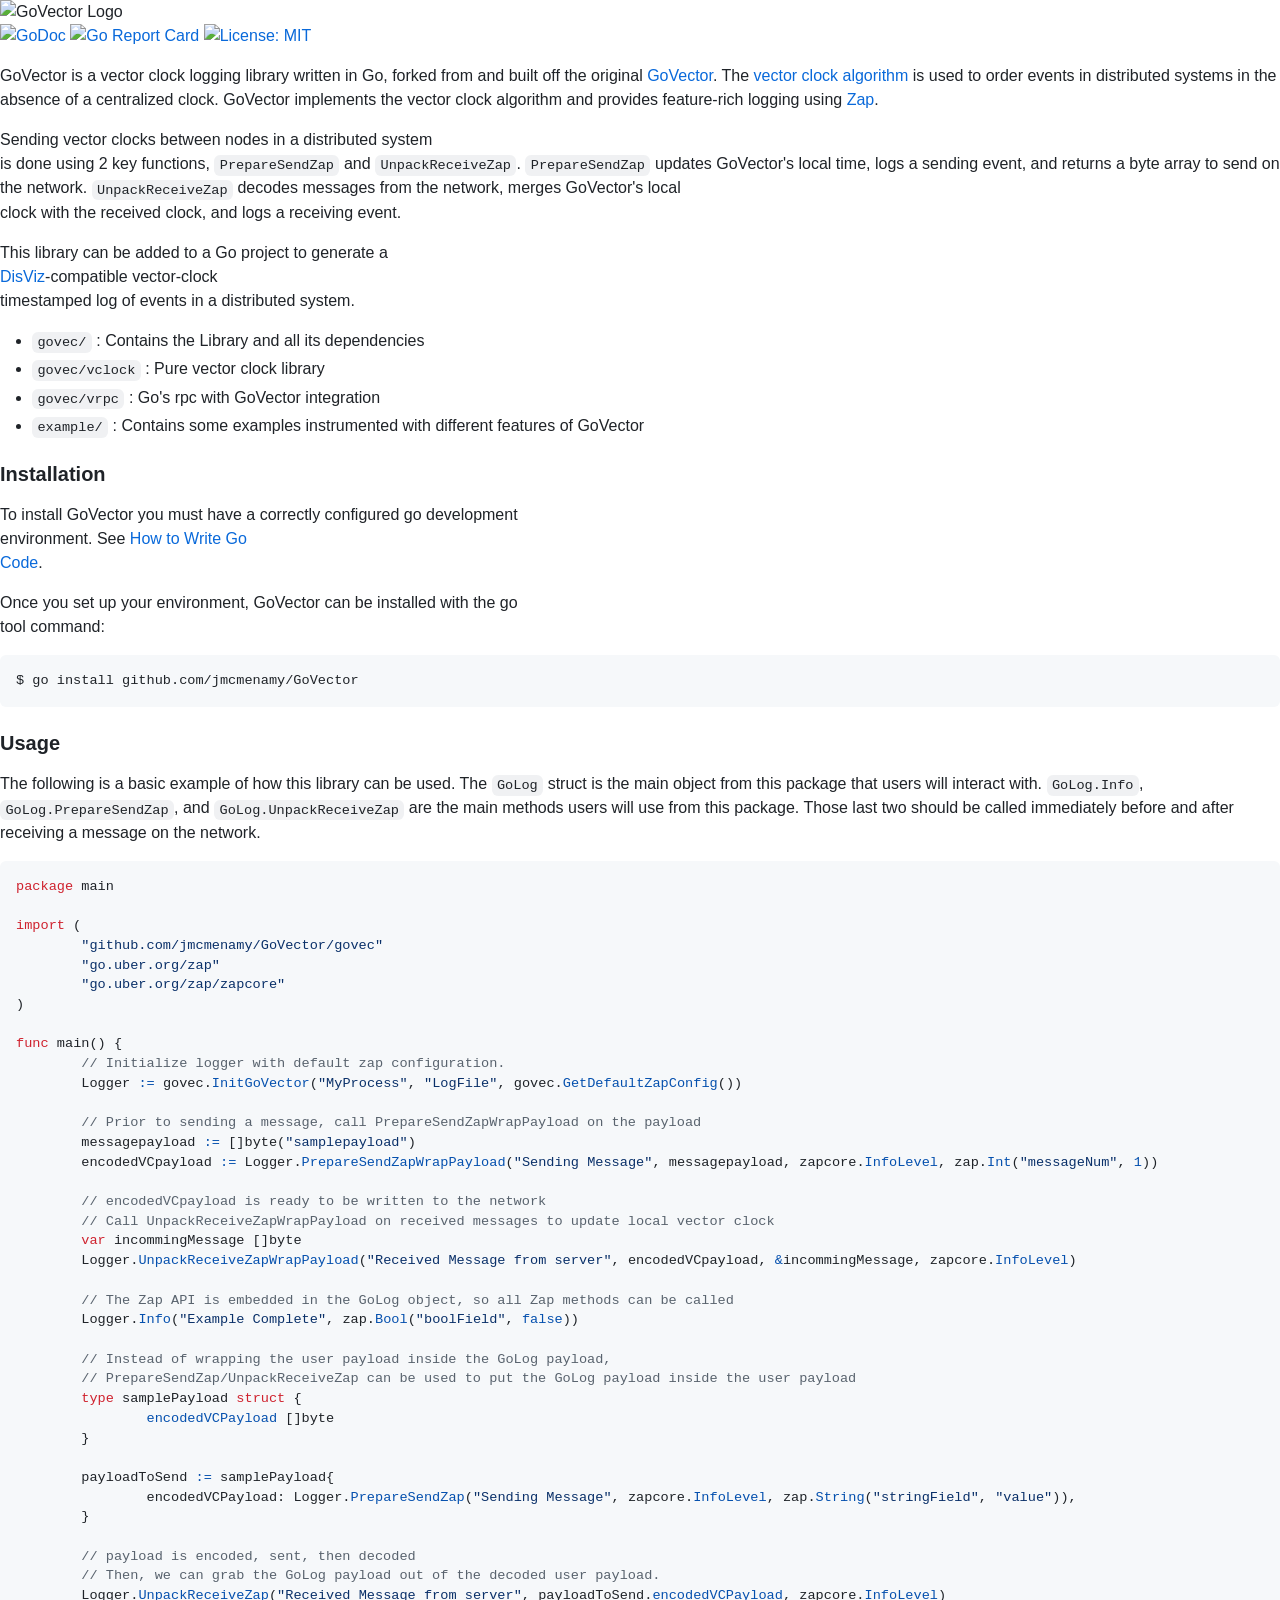
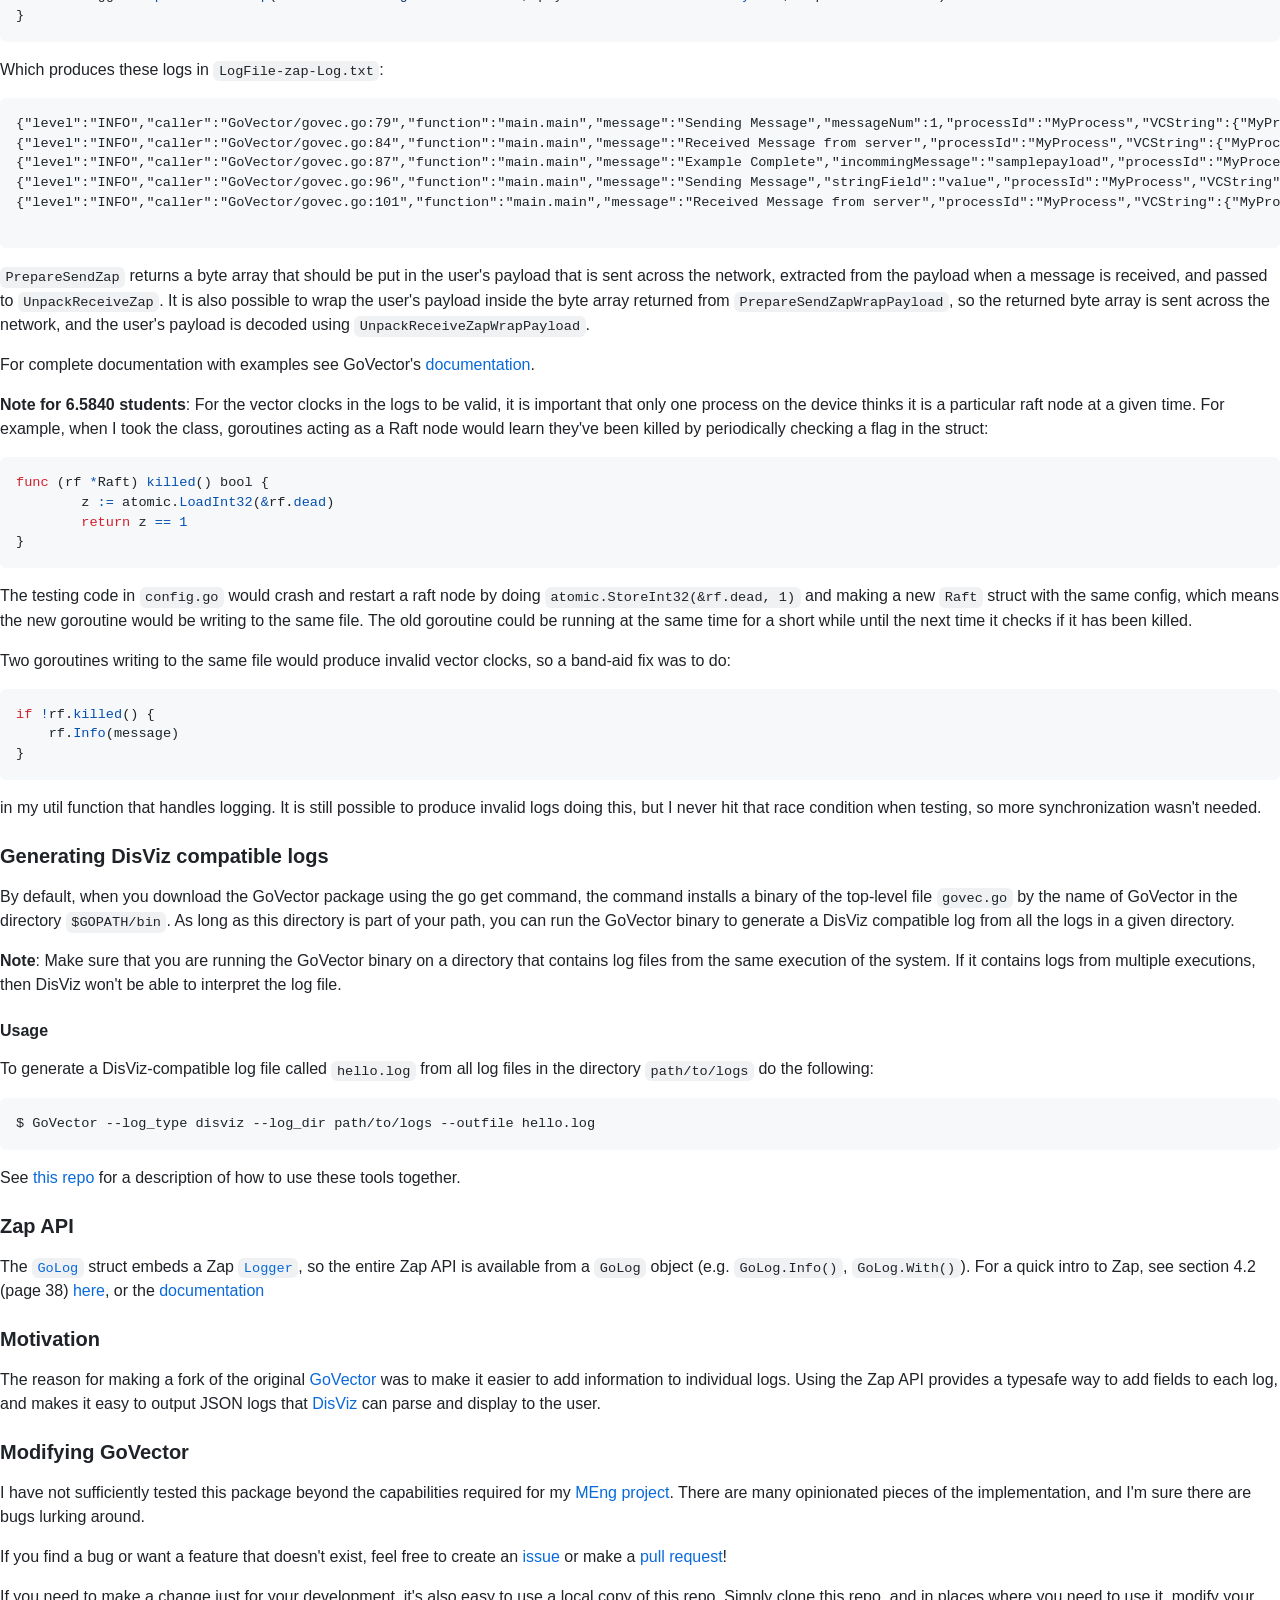
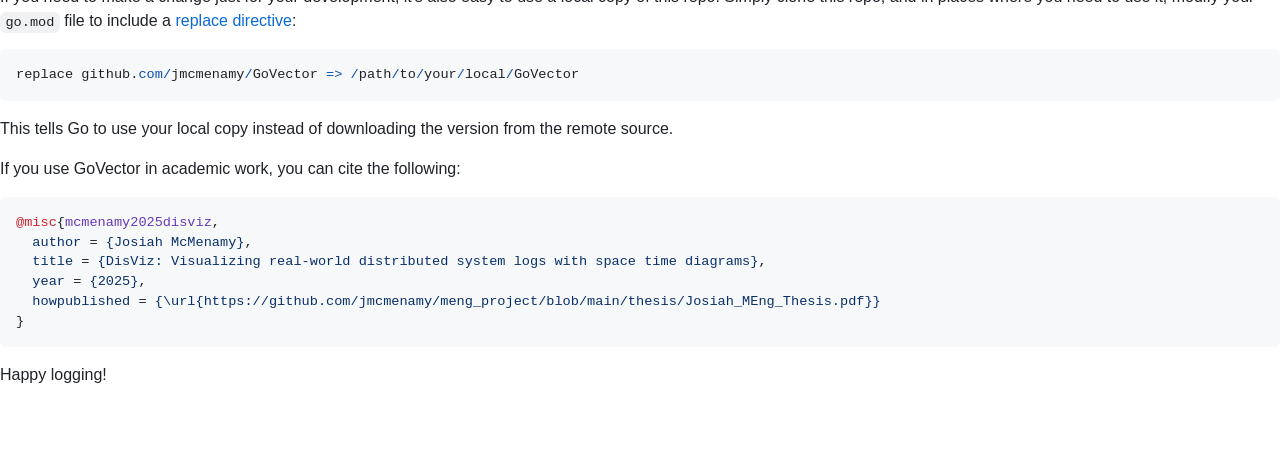
==== commit 2b8d5351: "dont use jquery in index.html" ====
--- a/docs/index.html
+++ b/docs/index.html
@@ -90,8 +90,13 @@
         document.body.appendChild(script);
         script.onload = () => {
           document.body.style.display = 'block';
-          $('#content').addClass('markdown-body');
-          $('#headline').append('<a href="https://github.com/jmcmenamy/GoVector">Source Code</a>')
+          document.getElementById('content').classList.add('markdown-body');
+
+          const headline = document.getElementById('headline');
+          const link = document.createElement('a');
+          link.href = "https://github.com/jmcmenamy/GoVector";
+          link.textContent = "Source Code";
+          headline.appendChild(link);
         }
         document.body.appendChild(script);
       })
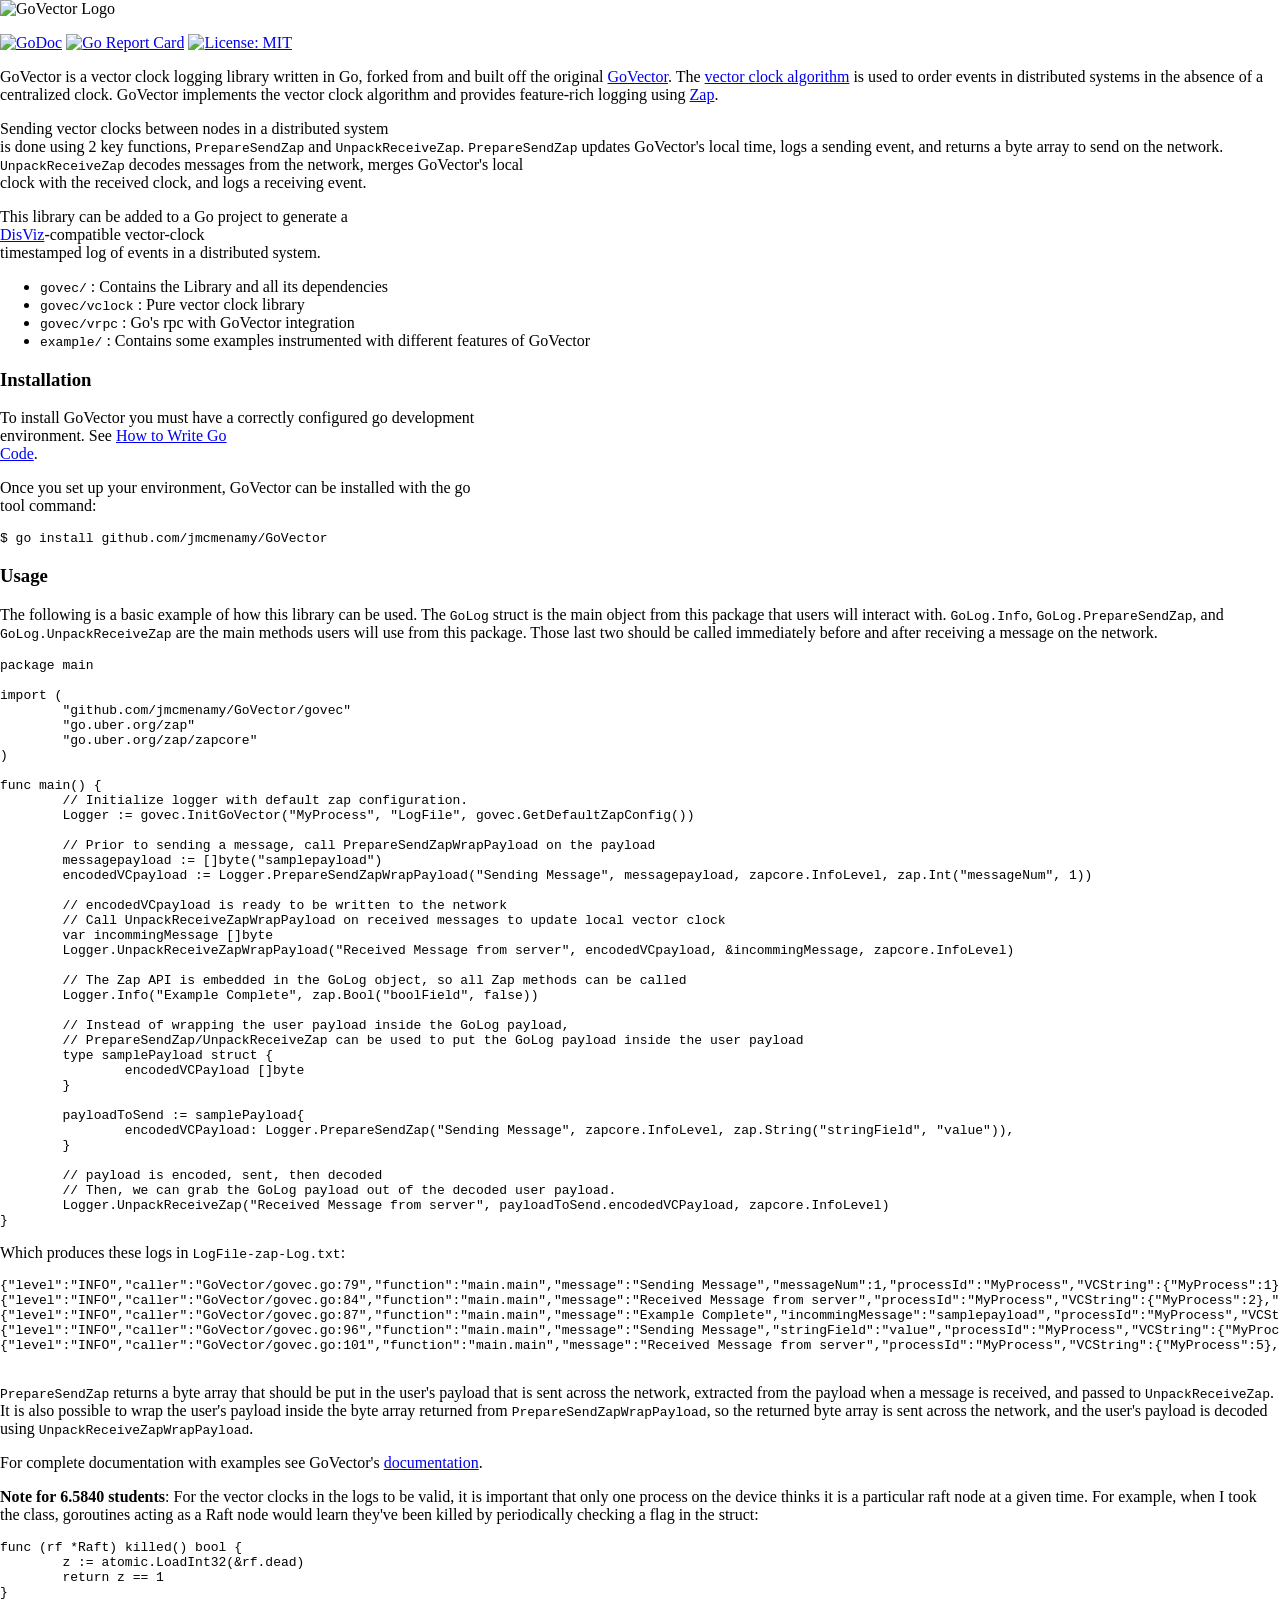
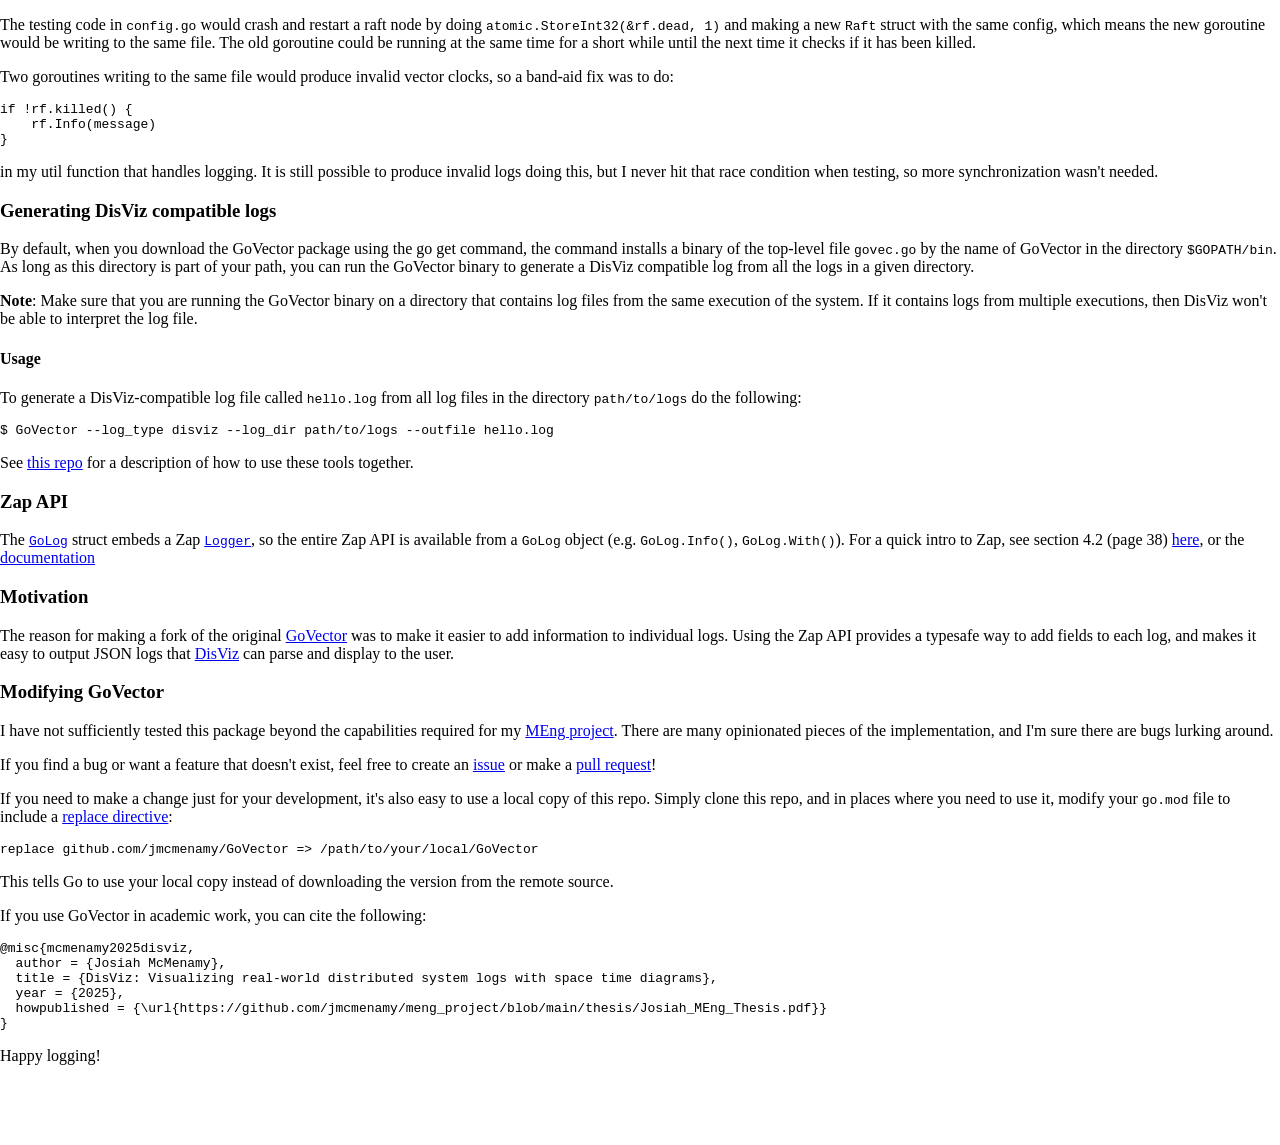
==== commit 4d85e79e: "Better dep management" ====
--- a/docs/index.html
+++ b/docs/index.html
@@ -6,7 +6,7 @@
   <title></title>
 
   <!-- Local GitHub Markdown CSS -->
-  <link rel="stylesheet" href="github-markdown.css">
+  <!-- <link rel="stylesheet" href="github-markdown.css"> -->
   <!-- <script src="jquery-3.6.0.min.js"></script> -->
 
   <style>
@@ -86,7 +86,7 @@
         });
         document.body.appendChild(textarea);
         const script = document.createElement('script');
-        script.src = 'strapdown.js';
+        script.src = 'https://jmcmenamy.github.io/strapdown/dist/strapdown.js';
         document.body.appendChild(script);
         script.onload = () => {
           document.body.style.display = 'block';
